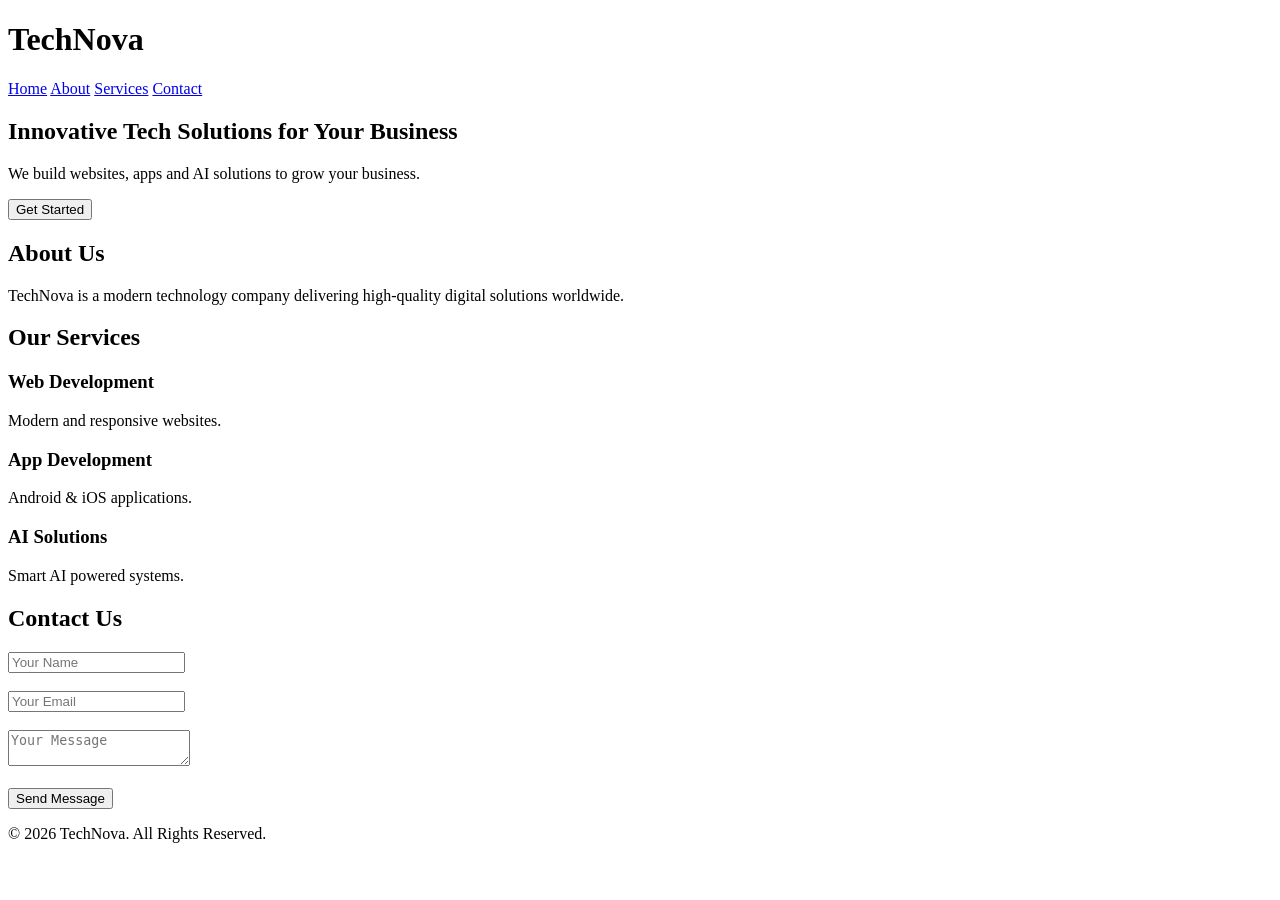
==== index.html @ faa5dd45 "Rename Level-1/Task-1-Landing-Page/index.html to index.html" ====
<!DOCTYPE html>
<html>
<head>
    <title>TechNova - Innovative Tech Solutions</title>
    <link rel="stylesheet" href="style.css">
</head>
<body>

    <!-- Header -->
    <header>
        <h1 class="logo">TechNova</h1>
        <nav>
            <a href="#">Home</a>
            <a href="#">About</a>
            <a href="#">Services</a>
            <a href="#">Contact</a>
        </nav>
    </header>

    <!-- Hero Section -->
    <section class="hero">
        <div class="hero-text">
            <h2>Innovative Tech Solutions for Your Business</h2>
            <p>We build websites, apps and AI solutions to grow your business.</p>
            <button>Get Started</button>
        </div>
    </section>

    <!-- About Section -->
    <section class="about">
        <h2>About Us</h2>
        <p>TechNova is a modern technology company delivering high-quality digital solutions worldwide.</p>
    </section>

    <!-- Services Section -->
    <section class="services">
        <h2>Our Services</h2>
        <div class="service-box">
            <h3>Web Development</h3>
            <p>Modern and responsive websites.</p>
        </div>
        <div class="service-box">
            <h3>App Development</h3>
            <p>Android & iOS applications.</p>
        </div>
        <div class="service-box">
            <h3>AI Solutions</h3>
            <p>Smart AI powered systems.</p>
        </div>
    </section>

    <!-- Contact Section -->
    <section class="contact">
        <h2>Contact Us</h2>
        <input type="text" placeholder="Your Name"><br><br>
        <input type="email" placeholder="Your Email"><br><br>
        <textarea placeholder="Your Message"></textarea><br><br>
        <button>Send Message</button>
    </section>

    <!-- Footer -->
    <footer>
        <p>© 2026 TechNova. All Rights Reserved.</p>
    </footer>

</body>
</html>
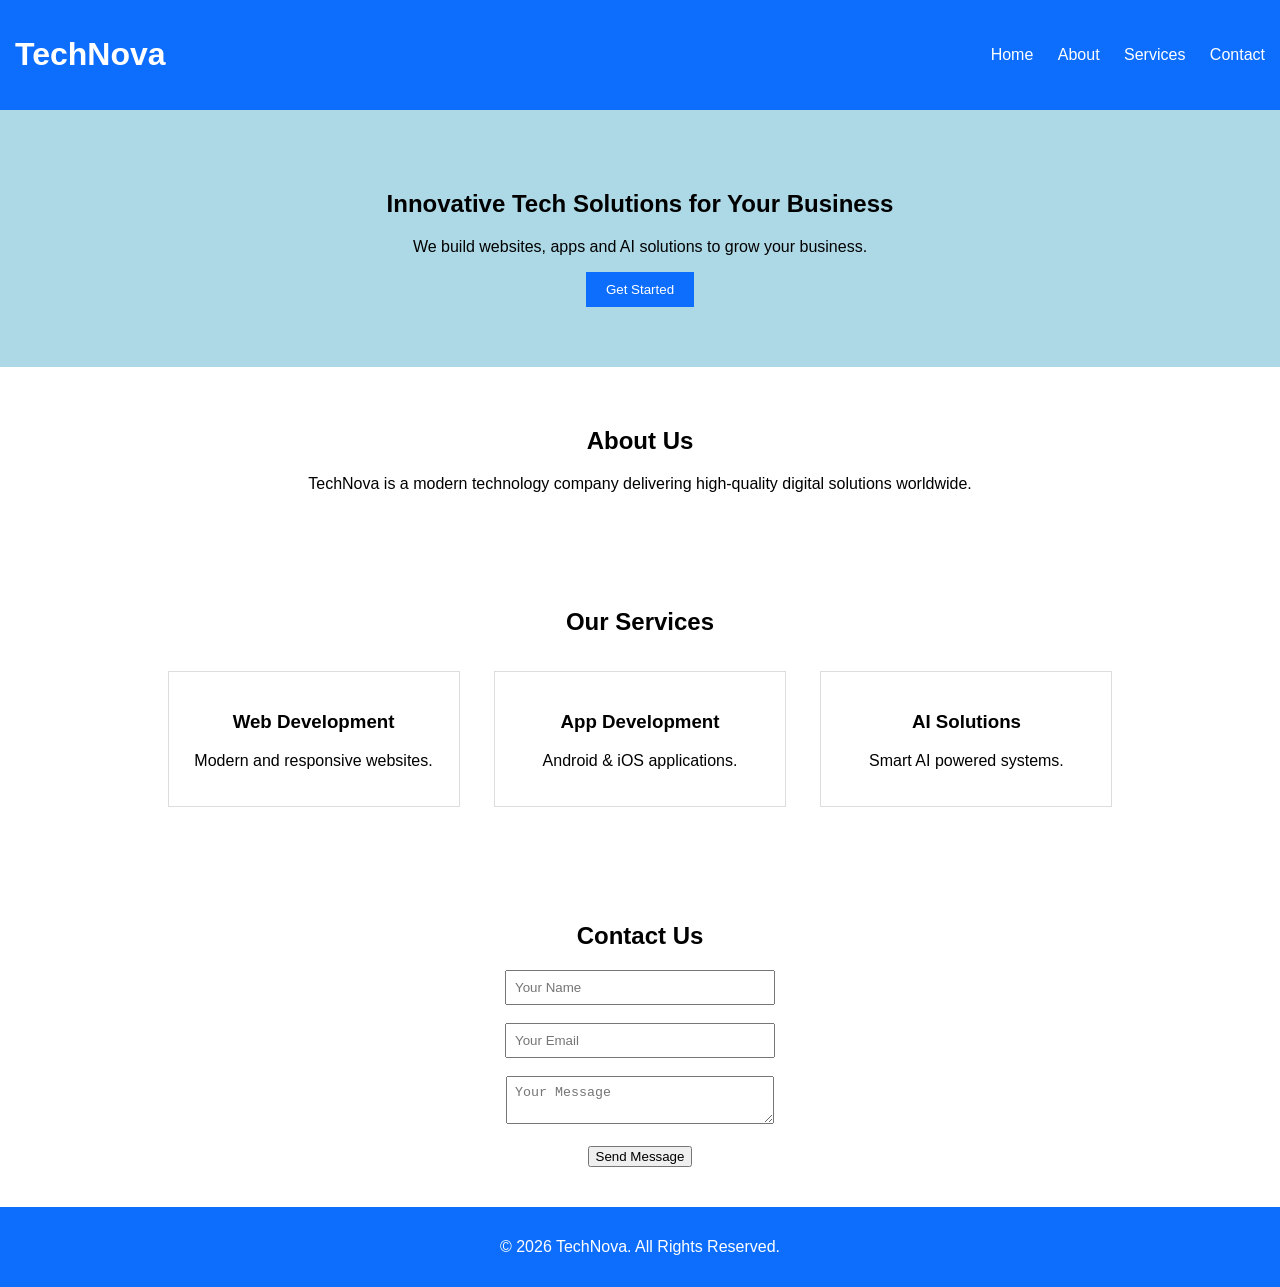
==== commit ccc75f05: "Update index.html" ====
--- a/index.html
+++ b/index.html
@@ -62,6 +62,6 @@
     <footer>
         <p>© 2026 TechNova. All Rights Reserved.</p>
     </footer>
-
+<link rel="stylesheet" href="style.css">
 </body>
 </html>
--- a/style.css
+++ b/style.css
@@ -0,0 +1,79 @@
+body {
+    margin: 0;
+    font-family: Arial, sans-serif;
+}
+
+/* Header */
+header {
+    background: #0d6efd;
+    color: white;
+    padding: 15px;
+    display: flex;
+    justify-content: space-between;
+    align-items: center;
+}
+
+nav a {
+    color: white;
+    margin-left: 20px;
+    text-decoration: none;
+}
+
+nav a:hover {
+    text-decoration: underline;
+}
+
+/* Hero Section */
+.hero {
+    background: lightblue;
+    padding: 60px;
+    text-align: center;
+}
+
+.hero button {
+    padding: 10px 20px;
+    background: #0d6efd;
+    color: white;
+    border: none;
+    cursor: pointer;
+}
+
+/* About */
+.about {
+    padding: 40px;
+    text-align: center;
+}
+
+/* Services */
+.services {
+    padding: 40px;
+    text-align: center;
+}
+
+.service-box {
+    border: 1px solid #ddd;
+    padding: 20px;
+    margin: 15px;
+    display: inline-block;
+    width: 250px;
+}
+
+/* Contact */
+.contact {
+    padding: 40px;
+    text-align: center;
+}
+
+.contact input,
+.contact textarea {
+    width: 250px;
+    padding: 8px;
+}
+
+/* Footer */
+footer {
+    background: #0d6efd;
+    color: white;
+    text-align: center;
+    padding: 15px;
+}
--- a/style.css
+++ b/style.css
@@ -0,0 +1,79 @@
+body {
+    margin: 0;
+    font-family: Arial, sans-serif;
+}
+
+/* Header */
+header {
+    background: #0d6efd;
+    color: white;
+    padding: 15px;
+    display: flex;
+    justify-content: space-between;
+    align-items: center;
+}
+
+nav a {
+    color: white;
+    margin-left: 20px;
+    text-decoration: none;
+}
+
+nav a:hover {
+    text-decoration: underline;
+}
+
+/* Hero Section */
+.hero {
+    background: lightblue;
+    padding: 60px;
+    text-align: center;
+}
+
+.hero button {
+    padding: 10px 20px;
+    background: #0d6efd;
+    color: white;
+    border: none;
+    cursor: pointer;
+}
+
+/* About */
+.about {
+    padding: 40px;
+    text-align: center;
+}
+
+/* Services */
+.services {
+    padding: 40px;
+    text-align: center;
+}
+
+.service-box {
+    border: 1px solid #ddd;
+    padding: 20px;
+    margin: 15px;
+    display: inline-block;
+    width: 250px;
+}
+
+/* Contact */
+.contact {
+    padding: 40px;
+    text-align: center;
+}
+
+.contact input,
+.contact textarea {
+    width: 250px;
+    padding: 8px;
+}
+
+/* Footer */
+footer {
+    background: #0d6efd;
+    color: white;
+    text-align: center;
+    padding: 15px;
+}
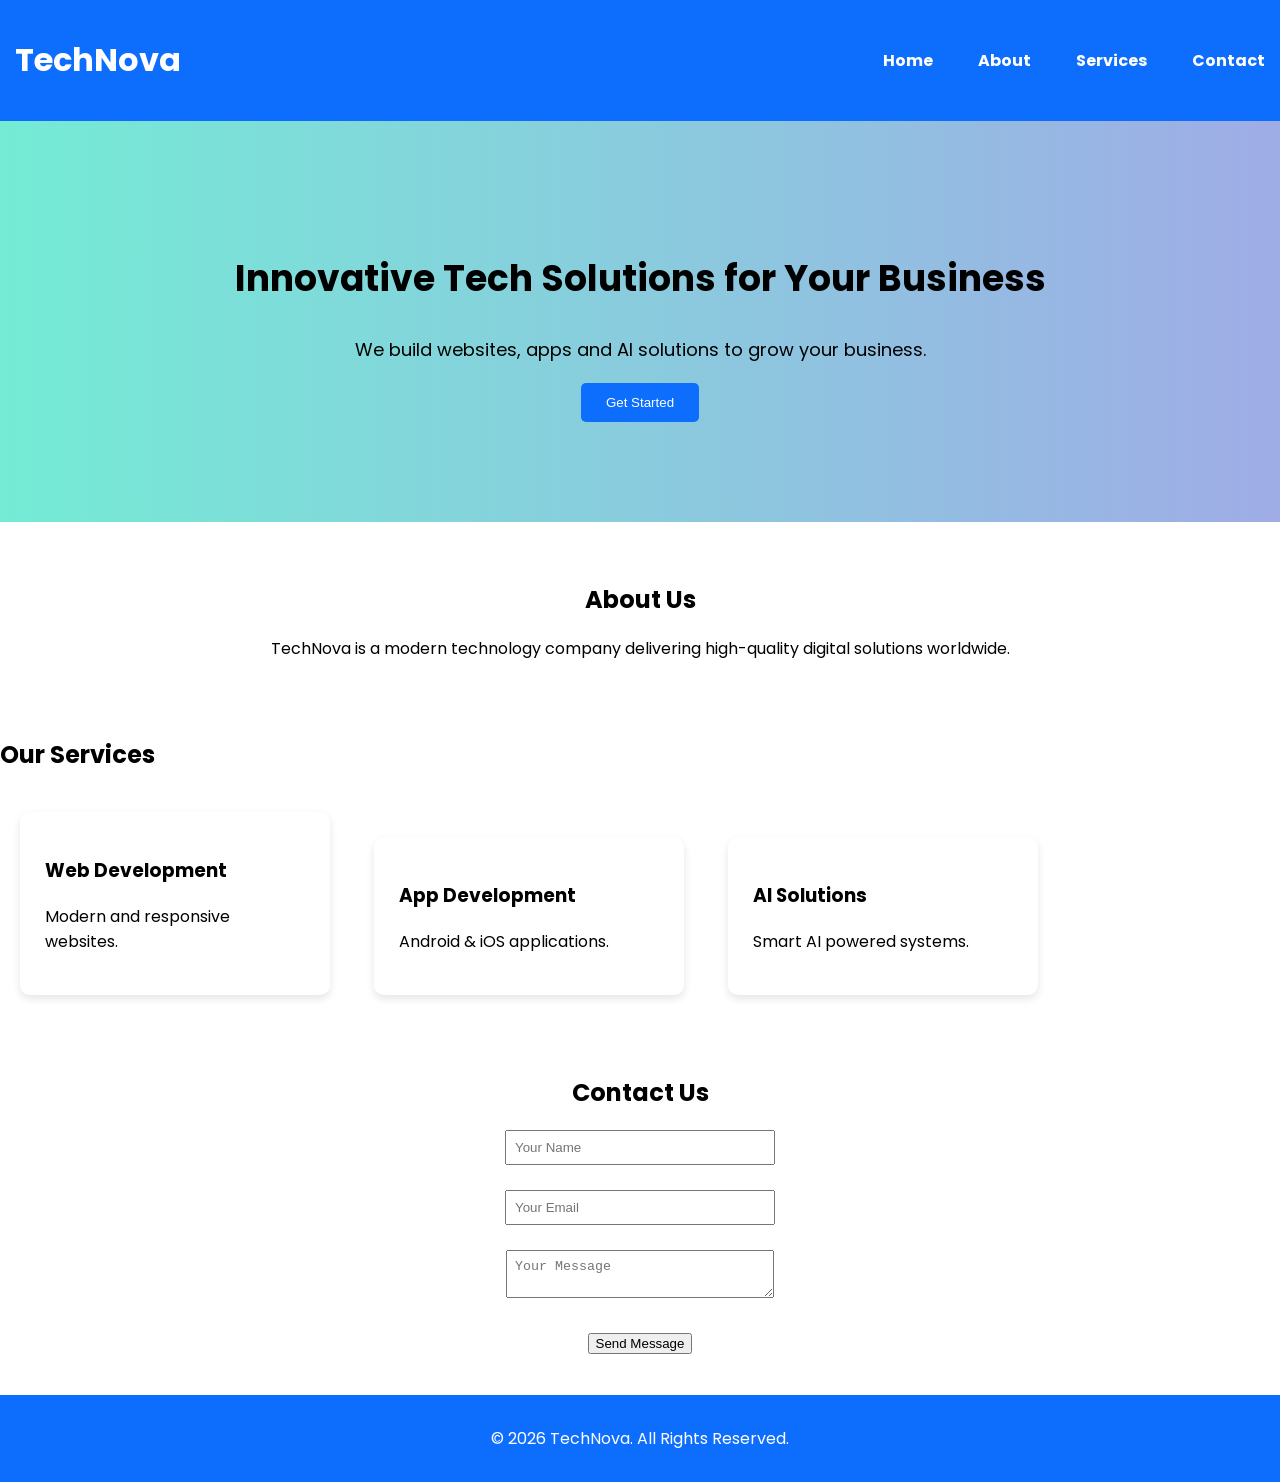
==== commit b78a614b: "Update index.html" ====
--- a/index.html
+++ b/index.html
@@ -2,7 +2,7 @@
 <html>
 <head>
     <title>TechNova - Innovative Tech Solutions</title>
-    <link rel="stylesheet" href="style.css">
+   <link href="https://fonts.googleapis.com/css2?family=Poppins:wght@300;400;600&display=swap" rel="stylesheet">
 </head>
 <body>
 
--- a/style.css
+++ b/style.css
@@ -1,8 +1,7 @@
 body {
     margin: 0;
-    font-family: Arial, sans-serif;
+    font-family: 'Poppins', sans-serif;
 }
-
 /* Header */
 header {
     background: #0d6efd;
@@ -23,39 +22,53 @@
     text-decoration: underline;
 }
 
-/* Hero Section */
 .hero {
-    background: lightblue;
-    padding: 60px;
+    background: linear-gradient(to right, #74ebd5, #9face6);
+    padding: 100px 20px;
     text-align: center;
+    color: black;
+}
+
+.hero h2 {
+    font-size: 36px;
+}
+
+.hero p {
+    font-size: 18px;
+    margin: 20px 0;
 }
 
 .hero button {
-    padding: 10px 20px;
+    padding: 12px 25px;
     background: #0d6efd;
     color: white;
     border: none;
+    border-radius: 5px;
     cursor: pointer;
 }
 
+.hero button:hover {
+    background: #084298;
+}
 /* About */
 .about {
     padding: 40px;
     text-align: center;
 }
 
-/* Services */
-.services {
-    padding: 40px;
-    text-align: center;
+.service-box {
+    background: white;
+    border-radius: 10px;
+    padding: 25px;
+    margin: 20px;
+    display: inline-block;
+    width: 260px;
+    box-shadow: 0 4px 8px rgba(0,0,0,0.1);
+    transition: 0.3s;
 }
 
-.service-box {
-    border: 1px solid #ddd;
-    padding: 20px;
-    margin: 15px;
-    display: inline-block;
-    width: 250px;
+.service-box:hover {
+    transform: translateY(-5px);
 }
 
 /* Contact */
@@ -77,3 +90,34 @@
     text-align: center;
     padding: 15px;
 }
+nav {
+    display: flex;
+    gap: 25px;
+}
+
+nav a {
+    font-weight: bold;
+    transition: 0.3s;
+}
+
+nav a:hover {
+    color: #ffd700;
+}
+@media (max-width: 768px) {
+
+    header {
+        flex-direction: column;
+        text-align: center;
+    }
+
+    nav {
+        margin-top: 10px;
+    }
+
+    .service-box {
+        width: 90%;
+        display: block;
+        margin: 20px auto;
+    }
+
+}
